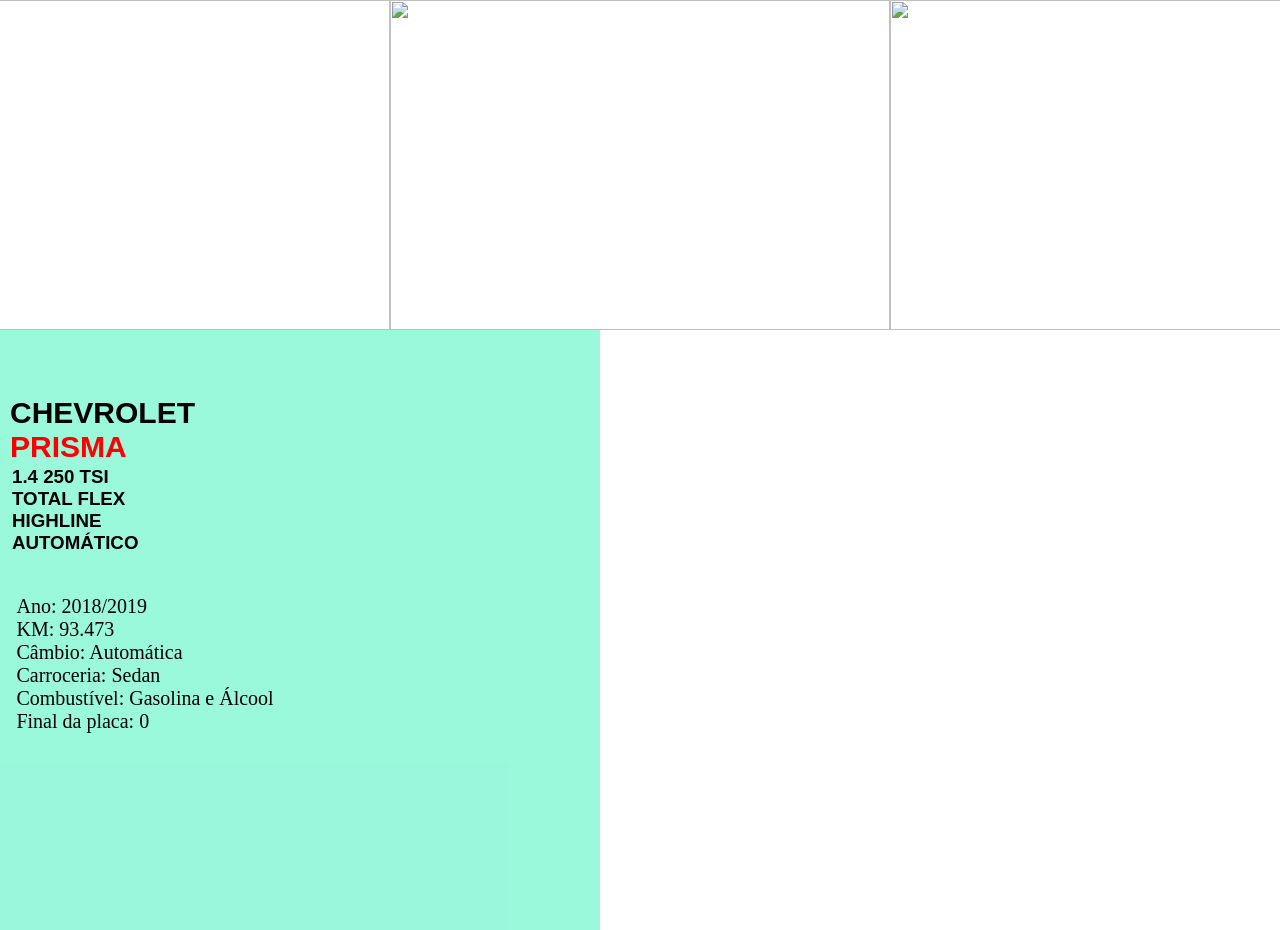
==== infocarros.html @ b967ef72 "carroinfo" ====
<!DOCTYPE html>
<html lang="en">
<head>
    <meta charset="UTF-8">
    <meta name="viewport" content="width=device-width, initial-scale=1.0">
    <title>Document</title>
    <link rel="stylesheet" href="infocarros.css">
    
</head>
<body>  

<!-- FALTA A PARTE DO CABEÇALHO -->



 <!-- essa parte é as imagens do carro-->

    <div class="imagens">
        <img src="https://www.webmotors.com.br/imagens/prod/345058/CHEVROLET_PRISMA_1.4_MPFI_LTZ_8V_FLEX_4P_AUTOMATICO_34505815411699864.jpg" alt="">
        <img src="https://www.webmotors.com.br/imagens/prod/345058/CHEVROLET_PRISMA_1.4_MPFI_LTZ_8V_FLEX_4P_AUTOMATICO_34505815411855862.jpg" alt="">
        <img src="https://www.webmotors.com.br/imagens/prod/345058/CHEVROLET_PRISMA_1.4_MPFI_LTZ_8V_FLEX_4P_AUTOMATICO_34505815411804357.jpg" alt="">
    </div>

    <nav class="pai">

        <section class="informacoes">

            <h1>CHEVROLET <span>PRISMA</span></h1>
            <h3>1.4 250 TSI TOTAL FLEX HIGHLINE AUTOMÁTICO</h3>

            <ul>

        <div class="carrocont">
            <li>Ano: 2018/2019</li>
            <li>KM: 93.473</li>
            <li>Câmbio: Automática</li>

            <li>Carroceria: Sedan</li>
            <li>Combustível: Gasolina e Álcool</li>
            <li>Final da placa: 0</li>
        </div>

        </ul>



        </section>




    </nav>


    
</body>
</html>
---- infocarros.css ----
*{
    
    margin: 0;
    padding: 0;
    box-sizing: border-box;


}

.imagens{

    display: flex;
    justify-content: center;
    height: 330px;

}

img{

    width: 500px;
    height: 330px;


}

.pai{

height: 600px;

}

.informacoes{

background-color: rgba(0, 236, 165, 0.397);
height: 600px;
width: 600px;
display: flex;
align-items: center;

}

p{

font-size: 20px;

}

h1{

font-size: 30px;
color: black;
font-family: Arial, sans-serif;
position: relative;
right: -10px;
bottom: 200px;


}

h3{

color: black;
font-family: Arial, sans-serif;
position: relative;
right: 173px;
bottom: 120px;


}

span{

    color: red;
    
}

ul{
    list-style: none;
    font-size: 20px;
    position: relative;
    top: 20px;
    display: inline-flex;
    right: 295px;
    gap: 100px;
    

}

.carrocont{

    position: relative; 
    top: 95px;
width: 300px;
height: 300px;

}
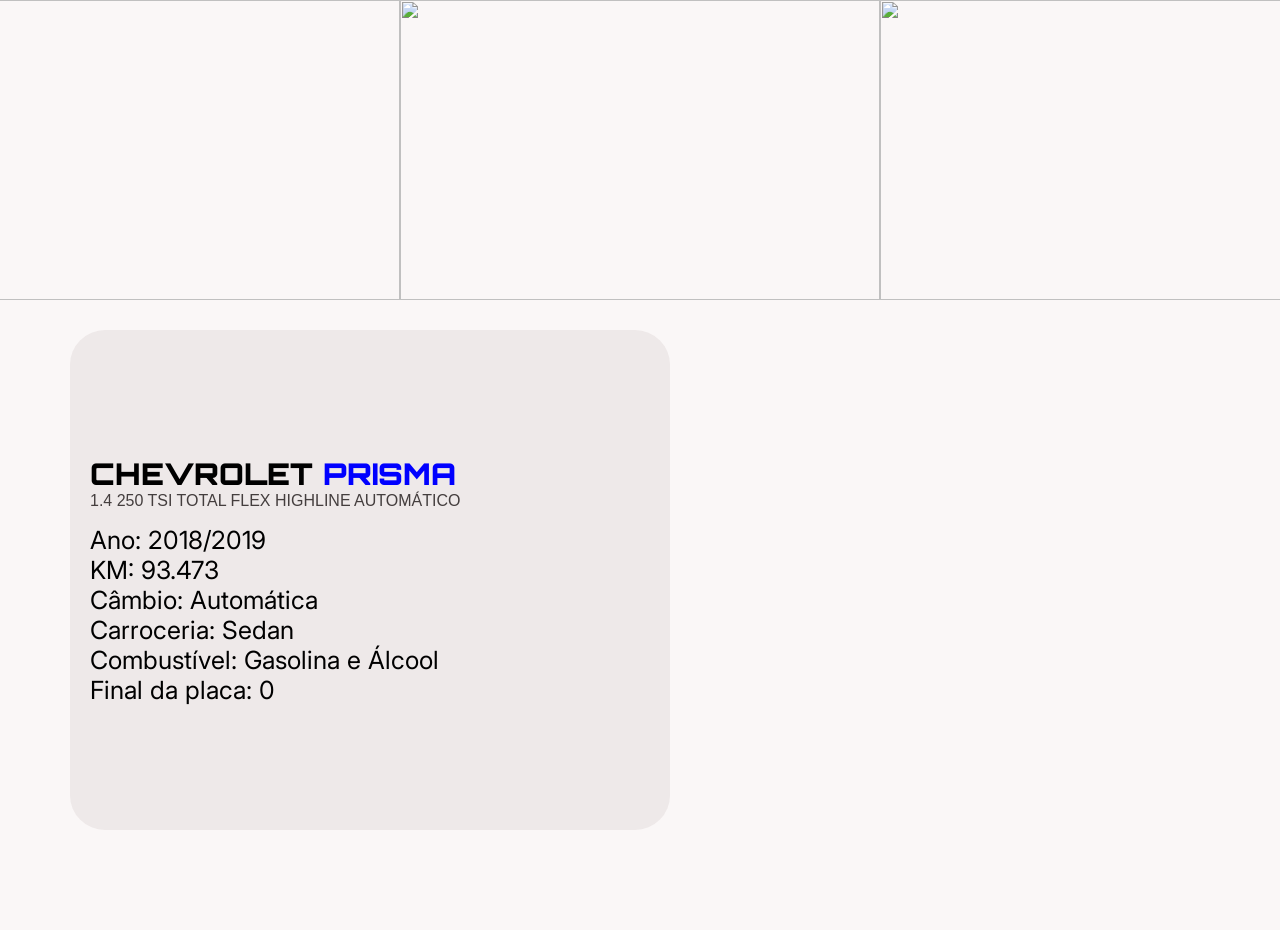
==== commit c7d63ec0: "carros" ====
--- a/infocarros.html
+++ b/infocarros.html
@@ -5,7 +5,12 @@
     <meta name="viewport" content="width=device-width, initial-scale=1.0">
     <title>Document</title>
     <link rel="stylesheet" href="infocarros.css">
-    
+    <style>
+@import url('https://fonts.googleapis.com/css2?family=Orbitron:wght@400..900&display=swap');
+</style>
+    <link rel="preconnect" href="https://fonts.googleapis.com">
+<link rel="preconnect" href="https://fonts.gstatic.com" crossorigin>
+<link href="https://fonts.googleapis.com/css2?family=Inter:ital,opsz,wght@0,14..32,100..900;1,14..32,100..900&display=swap" rel="stylesheet">
 </head>
 <body>  
 
@@ -16,7 +21,7 @@
  <!-- essa parte é as imagens do carro-->
 
     <div class="imagens">
-        <img src="https://www.webmotors.com.br/imagens/prod/345058/CHEVROLET_PRISMA_1.4_MPFI_LTZ_8V_FLEX_4P_AUTOMATICO_34505815411699864.jpg" alt="">
+        <img src="https://www.webmotors.com.br/imagens/prod/345058/CHEVROLET_PRISMA_1.4_MPFI_LTZ_8V_FLEX_4P_AUTOMATICO_34505815412034685.jpg" alt="">
         <img src="https://www.webmotors.com.br/imagens/prod/345058/CHEVROLET_PRISMA_1.4_MPFI_LTZ_8V_FLEX_4P_AUTOMATICO_34505815411855862.jpg" alt="">
         <img src="https://www.webmotors.com.br/imagens/prod/345058/CHEVROLET_PRISMA_1.4_MPFI_LTZ_8V_FLEX_4P_AUTOMATICO_34505815411804357.jpg" alt="">
     </div>
@@ -25,28 +30,35 @@
 
         <section class="informacoes">
 
-            <h1>CHEVROLET <span>PRISMA</span></h1>
-            <h3>1.4 250 TSI TOTAL FLEX HIGHLINE AUTOMÁTICO</h3>
+            <div class="infocarro">
+                <h2>CHEVROLET <span>PRISMA</span></h2>
+                <p>1.4 250 TSI TOTAL FLEX HIGHLINE AUTOMÁTICO</p>
+            </div>
 
-            <ul>
+            <div class="lista">
+                <ul>
+                <li>Ano: 2018/2019</li>
+                <li>KM: 93.473</li>
+                <li>Câmbio: Automática</li>
+                <li>Carroceria: Sedan</li>
+                <li>Combustível: Gasolina e Álcool</li>
+                <li>Final da placa: 0</li>
+                
+                </ul>
+            </div>
 
-        <div class="carrocont">
-            <li>Ano: 2018/2019</li>
-            <li>KM: 93.473</li>
-            <li>Câmbio: Automática</li>
+        </section>
 
-            <li>Carroceria: Sedan</li>
-            <li>Combustível: Gasolina e Álcool</li>
-            <li>Final da placa: 0</li>
-        </div>
+        <section>
 
-        </ul>
+            
+
+
+
 
 
 
         </section>
-
-
 
 
     </nav>
--- a/infocarros.css
+++ b/infocarros.css
@@ -4,6 +4,12 @@
     padding: 0;
     box-sizing: border-box;
 
+
+}
+
+body{
+
+    background-color: rgba(243, 237, 237, 0.397);
 
 }
 
@@ -17,8 +23,8 @@
 
 img{
 
-    width: 500px;
-    height: 330px;
+    width: 480px;
+    height: 300px;
 
 
 }
@@ -31,66 +37,66 @@
 
 .informacoes{
 
-background-color: rgba(0, 236, 165, 0.397);
-height: 600px;
+background-color: rgba(219, 209, 209, 0.397);
+height: 500px;
 width: 600px;
 display: flex;
-align-items: center;
+flex-direction: column;
+border-radius: 35px;
+position: relative;
+left: 70px;
+
+}
+
+.infocarro{
+
+width: 380px;
+position: relative;
+top: 125px;
+left: 20px;
+
+}
+
+span{
+
+color: blue
+
+}
+
+h2{
+
+font-size: 30px;
+font-family: "Orbitron", sans-serif;
+  font-optical-sizing: auto;
+  font-weight: 1000;
+  font-style: normal;
+
 
 }
 
 p{
 
-font-size: 20px;
+    font-family: Arial, Helvetica, sans-serif;
+    color: rgb(68, 62, 62);
 
 }
 
-h1{
 
-font-size: 30px;
-color: black;
-font-family: Arial, sans-serif;
-position: relative;
-right: -10px;
-bottom: 200px;
+.lista{
 
-
-}
-
-h3{
-
-color: black;
-font-family: Arial, sans-serif;
-position: relative;
-right: 173px;
-bottom: 120px;
-
-
-}
-
-span{
-
-    color: red;
-    
+width: 400px;
+font-family: "Inter", sans-serif;
+  font-optical-sizing: auto;
+  font-weight: weight;
+  font-style: normal;
+  color: black;
+  margin-left: 20px;
+  margin-top: 140px;
 }
 
 ul{
+
     list-style: none;
-    font-size: 20px;
-    position: relative;
-    top: 20px;
-    display: inline-flex;
-    right: 295px;
-    gap: 100px;
-    
-
-}
-
-.carrocont{
-
-    position: relative; 
-    top: 95px;
-width: 300px;
-height: 300px;
+    font-size: 25px;
 
 }
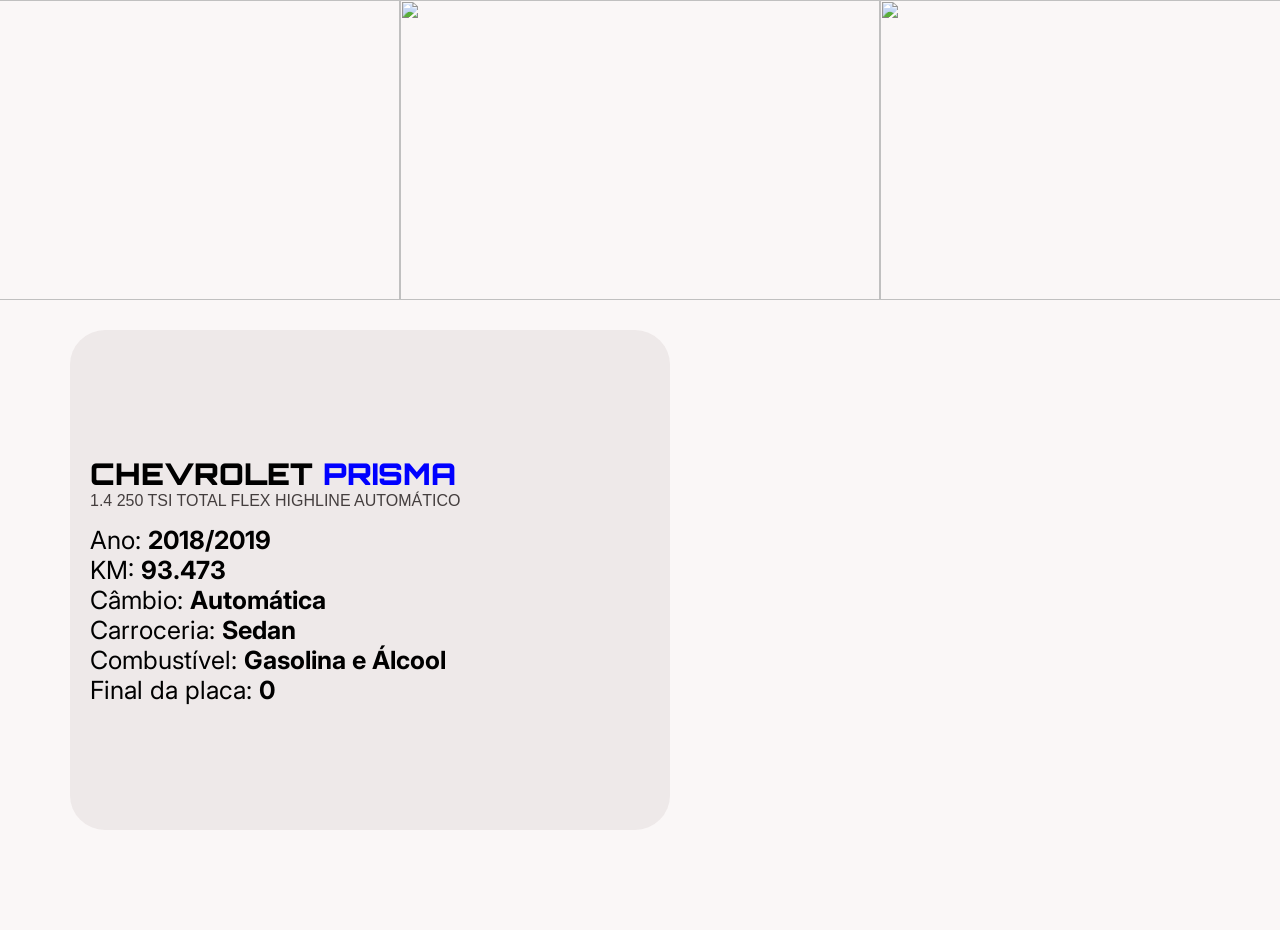
==== commit d9c47bd6: "atualizado" ====
--- a/infocarros.html
+++ b/infocarros.html
@@ -21,9 +21,9 @@
  <!-- essa parte é as imagens do carro-->
 
     <div class="imagens">
-        <img src="https://www.webmotors.com.br/imagens/prod/345058/CHEVROLET_PRISMA_1.4_MPFI_LTZ_8V_FLEX_4P_AUTOMATICO_34505815412034685.jpg" alt="">
-        <img src="https://www.webmotors.com.br/imagens/prod/345058/CHEVROLET_PRISMA_1.4_MPFI_LTZ_8V_FLEX_4P_AUTOMATICO_34505815411855862.jpg" alt="">
-        <img src="https://www.webmotors.com.br/imagens/prod/345058/CHEVROLET_PRISMA_1.4_MPFI_LTZ_8V_FLEX_4P_AUTOMATICO_34505815411804357.jpg" alt="">
+        <img class="foto" src="https://www.webmotors.com.br/imagens/prod/345058/CHEVROLET_PRISMA_1.4_MPFI_LTZ_8V_FLEX_4P_AUTOMATICO_34505815412034685.jpg" alt="">
+        <img  class="foto" src="https://www.webmotors.com.br/imagens/prod/345058/CHEVROLET_PRISMA_1.4_MPFI_LTZ_8V_FLEX_4P_AUTOMATICO_34505815411855862.jpg" alt="">
+        <img class="foto" src="https://www.webmotors.com.br/imagens/prod/345058/CHEVROLET_PRISMA_1.4_MPFI_LTZ_8V_FLEX_4P_AUTOMATICO_34505815411804357.jpg" alt="">
     </div>
 
     <nav class="pai">
@@ -31,23 +31,25 @@
         <section class="informacoes">
 
             <div class="infocarro">
-                <h2>CHEVROLET <span>PRISMA</span></h2>
-                <p>1.4 250 TSI TOTAL FLEX HIGHLINE AUTOMÁTICO</p>
+                <h2 class="h2" >CHEVROLET <span>PRISMA</span></h2>
+                <p class="p">1.4 250 TSI TOTAL FLEX HIGHLINE AUTOMÁTICO</p>
             </div>
 
             <div class="lista">
-                <ul>
-                <li>Ano: 2018/2019</li>
-                <li>KM: 93.473</li>
-                <li>Câmbio: Automática</li>
-                <li>Carroceria: Sedan</li>
-                <li>Combustível: Gasolina e Álcool</li>
-                <li>Final da placa: 0</li>
+                <ul class="ul" >
+                <li>Ano: <strong>2018/2019</strong></li>
+                <li>KM: <strong>93.473</strong></li>
+                <li>Câmbio: <strong>Automática</strong></li>
+                <li>Carroceria: <strong>Sedan</strong></li>
+                <li>Combustível: <strong>Gasolina e Álcool</strong></li>
+                <li>Final da placa: <strong>0</strong></li>
                 
                 </ul>
             </div>
 
         </section>
+
+ <!-- ---------------------------------------------------------------------- -->
 
         <section>
 
--- a/infocarros.css
+++ b/infocarros.css
@@ -21,7 +21,7 @@
 
 }
 
-img{
+.foto{
 
     width: 480px;
     height: 300px;
@@ -63,7 +63,7 @@
 
 }
 
-h2{
+.h2{
 
 font-size: 30px;
 font-family: "Orbitron", sans-serif;
@@ -74,7 +74,7 @@
 
 }
 
-p{
+.p{
 
     font-family: Arial, Helvetica, sans-serif;
     color: rgb(68, 62, 62);
@@ -94,7 +94,7 @@
   margin-top: 140px;
 }
 
-ul{
+.ul{
 
     list-style: none;
     font-size: 25px;
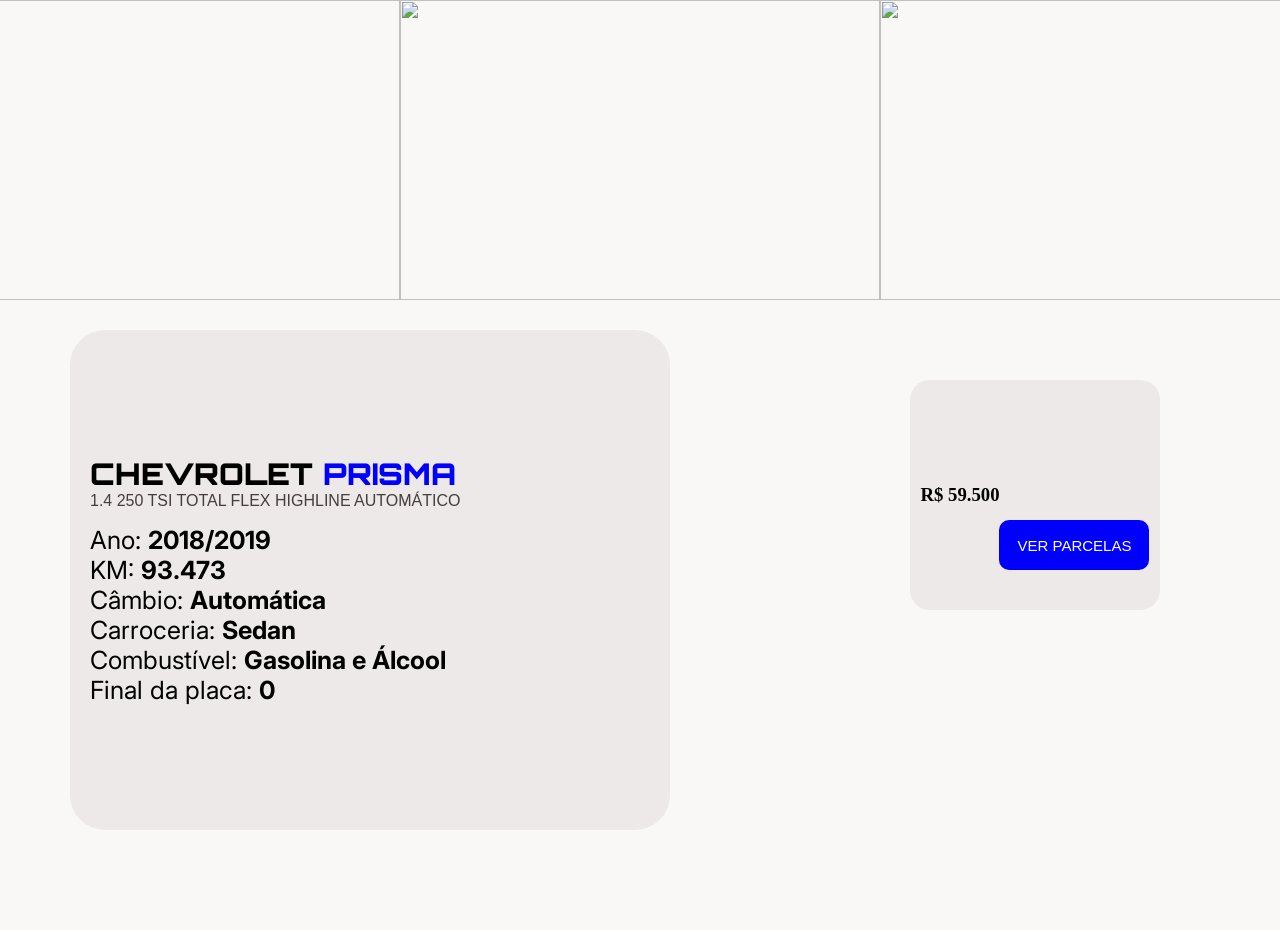
==== commit 2db634c3: "fim hj" ====
--- a/infocarros.html
+++ b/infocarros.html
@@ -51,14 +51,10 @@
 
  <!-- ---------------------------------------------------------------------- -->
 
-        <section>
+        <section class="preco">
 
-            
-
-
-
-
-
+            <H1 class="titulo">R$ 59.500</H1>
+            <button class="bt" >VER PARCELAS</button>
 
         </section>
 
--- a/infocarros.css
+++ b/infocarros.css
@@ -99,4 +99,42 @@
     list-style: none;
     font-size: 25px;
 
+}
+
+
+.preco{
+
+    width: 250px;
+    height: 230px;
+    background-color: rgba(219, 209, 209, 0.397);
+    border-radius: 20px;
+    float: right;
+    margin-top: -450px;
+    margin-right: 120px;
+    display: flex;
+    align-items: center;
+    justify-content: center;
+
+
+}
+
+.titulo{
+
+
+
+}
+
+button{
+
+    width: 150px;
+    height: 50px;
+    background-color: blue;
+    color: white;
+    font-size: 15px;
+    border-radius: 10px;
+    border: none;
+    cursor: pointer;
+    position: relative;
+    top: 50px;
+
 }
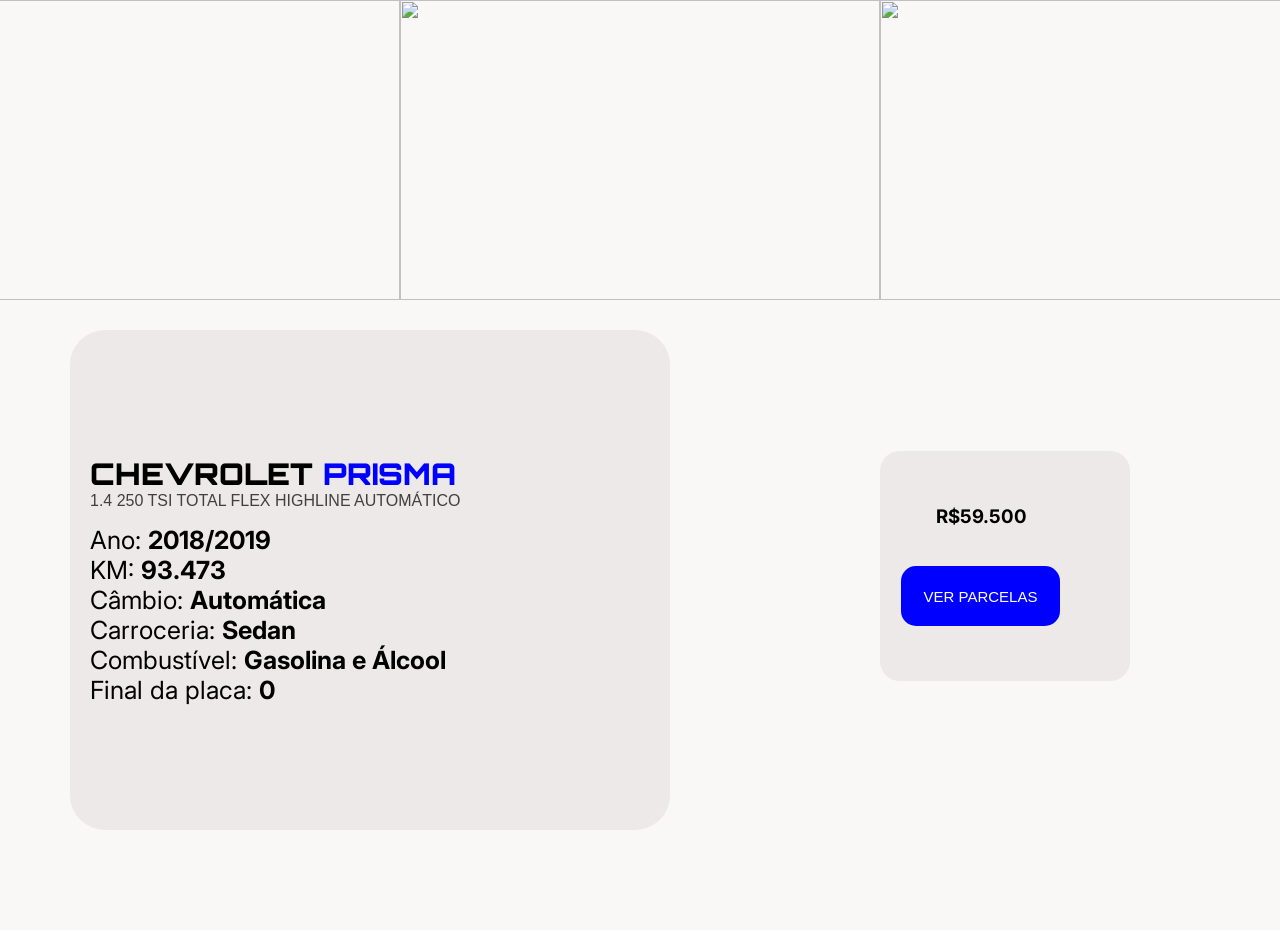
==== commit b118916a: "fim base carros" ====
--- a/infocarros.html
+++ b/infocarros.html
@@ -53,7 +53,7 @@
 
         <section class="preco">
 
-            <H1 class="titulo">R$ 59.500</H1>
+            <H1 class="titulo">R$59.500</H1>
             <button class="bt" >VER PARCELAS</button>
 
         </section>
--- a/infocarros.css
+++ b/infocarros.css
@@ -109,8 +109,8 @@
     background-color: rgba(219, 209, 209, 0.397);
     border-radius: 20px;
     float: right;
-    margin-top: -450px;
-    margin-right: 120px;
+    margin-top: -379px;
+    margin-right: 150px;
     display: flex;
     align-items: center;
     justify-content: center;
@@ -120,21 +120,39 @@
 
 .titulo{
 
-
+position: relative;
+top: -50px;
+left: 56px;
+font-family: "Inter", sans-serif;
+  font-optical-sizing: auto;
+  font-weight: weight;
+  font-style: normal;
 
 }
 
 button{
 
-    width: 150px;
-    height: 50px;
+    width: 300px;
+    height: 60px;
     background-color: blue;
     color: white;
     font-size: 15px;
-    border-radius: 10px;
+    border-radius: 15px;
     border: none;
     cursor: pointer;
     position: relative;
-    top: 50px;
+    top: 30px;
+    right: 70px;
+
+}
+
+button:hover{
+
+    background-color: rgb(255, 255, 255);
+    color: blue;
+    font-size: 15px;
+    border-radius: 15px;
+    bordeR: solid blue 1px;
+    cursor: pointer;
 
 }
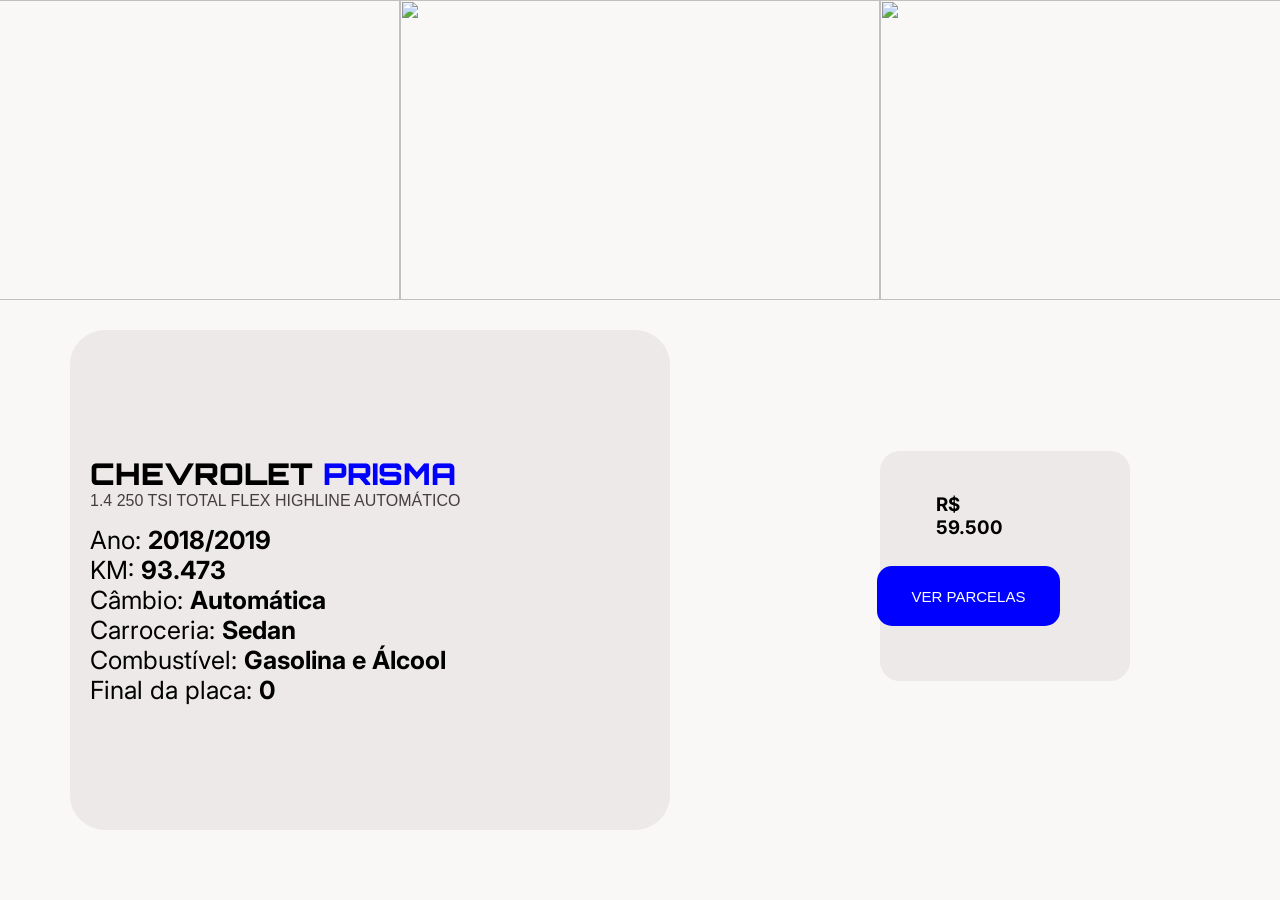
==== commit caf50b61: "MELHORADO melhorei essas bombaas" ====
--- a/infocarros.html
+++ b/infocarros.html
@@ -26,7 +26,7 @@
         <img class="foto" src="https://www.webmotors.com.br/imagens/prod/345058/CHEVROLET_PRISMA_1.4_MPFI_LTZ_8V_FLEX_4P_AUTOMATICO_34505815411804357.jpg" alt="">
     </div>
 
-    <nav class="pai">
+    <nav class="pai-final">
 
         <section class="informacoes">
 
@@ -53,7 +53,7 @@
 
         <section class="preco">
 
-            <H1 class="titulo">R$59.500</H1>
+            <H1 class="titulo">R$ 59.500</H1>
             <button class="bt" >VER PARCELAS</button>
 
         </section>
--- a/infocarros.css
+++ b/infocarros.css
@@ -154,5 +154,8 @@
     border-radius: 15px;
     bordeR: solid blue 1px;
     cursor: pointer;
+    transform: scale(1.2);
+    transition: 2,0s;
+
 
 }
